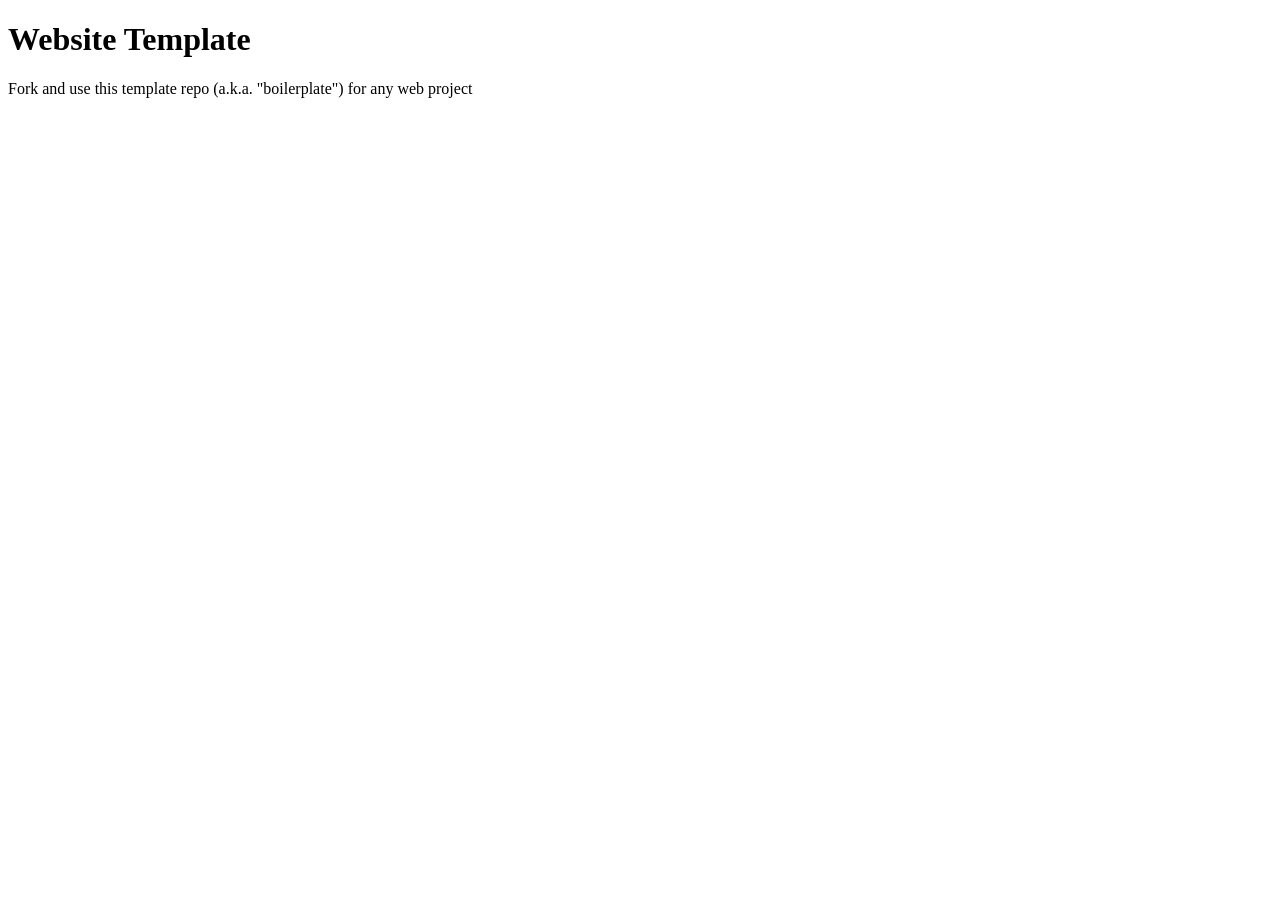
==== aboutme.html @ 56e879af "first start" ====
<!doctype html>
<html lang="en">
<head>
	<meta charset="utf-8">
	<meta name="viewport" content="width=device-width, initial-scale=1.0">
	<title>Website Template (Please update for full credit)</title>
	<link rel="stylesheet" href="styles.css">
</head>
<body>

	<h1>Website Template</h1>
	<p>Fork and use this template repo (a.k.a. "boilerplate") for any web project</p>
	
</body>
</html>
---- styles.css ----
/* 
      .--..--..--..--..--..--.
    .' \  (`._   (_)     _   \
  .'    |  '._)         (_)  |
  \ _.')\      .----..---.   /
  |(_.'  |    /    .-\-.  \  |
  \     0|    |   ( O| O) | o|
   |  _  |  .--.____.'._.-.  |
   \ (_) | o         -` .-`  |
    |    \   |`-._ _ _ _ _\ /
    \    |   |  `. |_||_|   |
    | o  |    \_      \     |     -.   .-.
    |.-.  \     `--..-'   O |     `.`-' .'
  _.'  .' |     `-.-'      /-.__   ' .-'
.' `-.` '.|='=.='=.='=.='=|._/_ `-'.'
`-._  `.  |________/\_____|    `-.'
   .'   ).| '=' '='\/ '=' |
   `._.`  '---------------'
           //___\   //___\
             ||       ||
             ||_.-.   ||_.-.
            (_.--__) (_.--__)
       

 Insert all your glorious CSS styles below! */
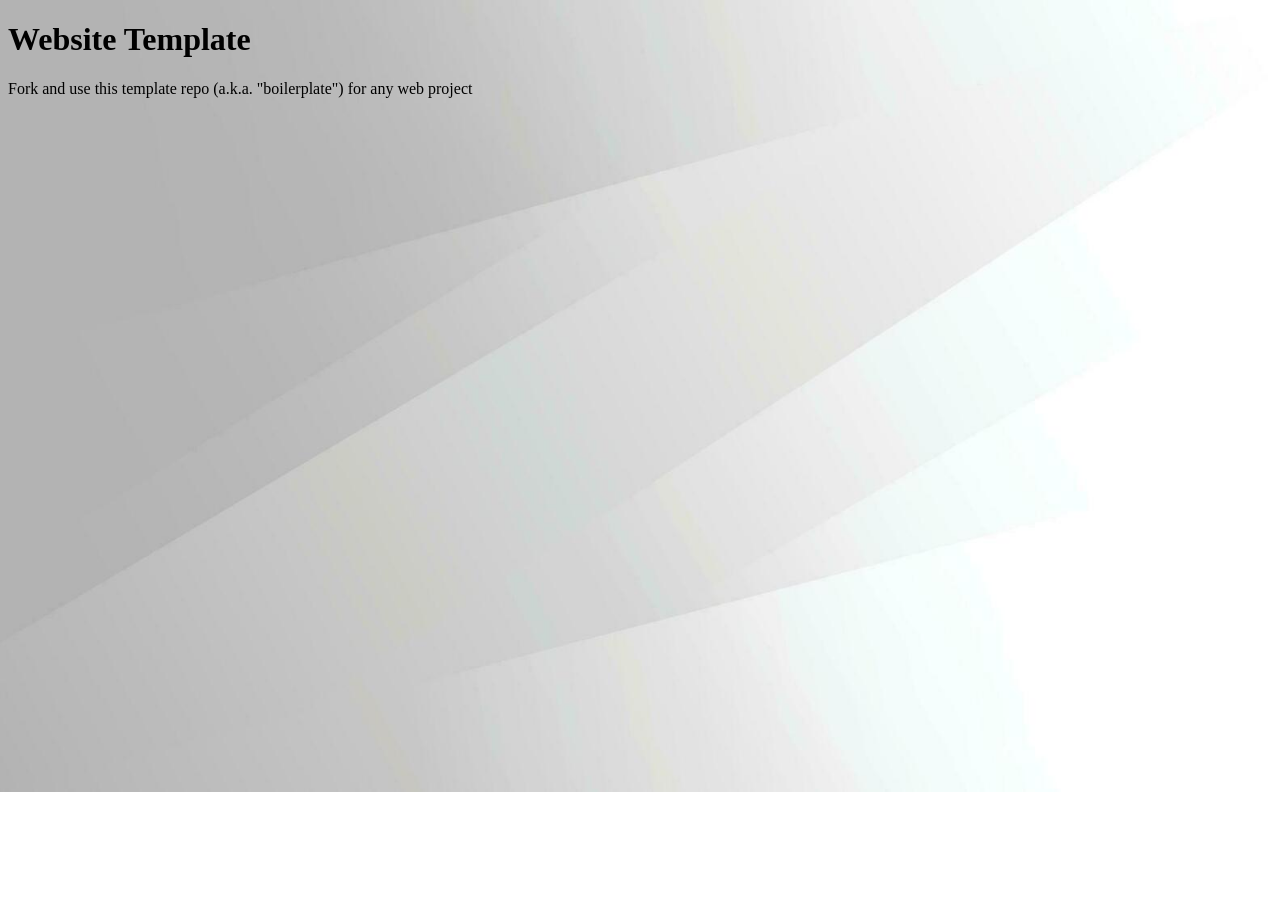
==== commit c2313d60: "test" ====
--- a/aboutme.html
+++ b/aboutme.html
@@ -3,7 +3,7 @@
 <head>
 	<meta charset="utf-8">
 	<meta name="viewport" content="width=device-width, initial-scale=1.0">
-	<title>Website Template (Please update for full credit)</title>
+	<title>About Me</title>
 	<link rel="stylesheet" href="styles.css">
 </head>
 <body>
--- a/styles.css
+++ b/styles.css
@@ -1,25 +1,34 @@
-/* 
-      .--..--..--..--..--..--.
-    .' \  (`._   (_)     _   \
-  .'    |  '._)         (_)  |
-  \ _.')\      .----..---.   /
-  |(_.'  |    /    .-\-.  \  |
-  \     0|    |   ( O| O) | o|
-   |  _  |  .--.____.'._.-.  |
-   \ (_) | o         -` .-`  |
-    |    \   |`-._ _ _ _ _\ /
-    \    |   |  `. |_||_|   |
-    | o  |    \_      \     |     -.   .-.
-    |.-.  \     `--..-'   O |     `.`-' .'
-  _.'  .' |     `-.-'      /-.__   ' .-'
-.' `-.` '.|='=.='=.='=.='=|._/_ `-'.'
-`-._  `.  |________/\_____|    `-.'
-   .'   ).| '=' '='\/ '=' |
-   `._.`  '---------------'
-           //___\   //___\
-             ||       ||
-             ||_.-.   ||_.-.
-            (_.--__) (_.--__)
-       
+/* fonts n stuff */
 
- Insert all your glorious CSS styles below! */
+/* alike-regular - latin */
+@font-face {
+  font-display: swap; /* Check https://developer.mozilla.org/en-US/docs/Web/CSS/@font-face/font-display for other options. */
+  font-family: 'Alike';
+  font-style: normal;
+  font-weight: 400;
+  src: url('./fonts/alike-v22-latin-regular.woff2') format('woff2'); /* Chrome 36+, Opera 23+, Firefox 39+, Safari 12+, iOS 10+ */
+}
+
+/* akshar-regular - latin */
+@font-face {
+  font-display: swap; /* Check https://developer.mozilla.org/en-US/docs/Web/CSS/@font-face/font-display for other options. */
+  font-family: 'Akshar';
+  font-style: normal;
+  font-weight: 400;
+  src: url('./fonts/akshar-v17-latin-regular.woff2') format('woff2'); /* Chrome 36+, Opera 23+, Firefox 39+, Safari 12+, iOS 10+ */
+}
+
+
+ body {
+  background-image: url(./images/backgroundgrey.jpg);
+  background-repeat: no-repeat;
+  background-size: cover;
+}
+
+h1 {
+  font-style: 'Alike';
+}
+
+p {
+  font-style: 'Akshar';
+}
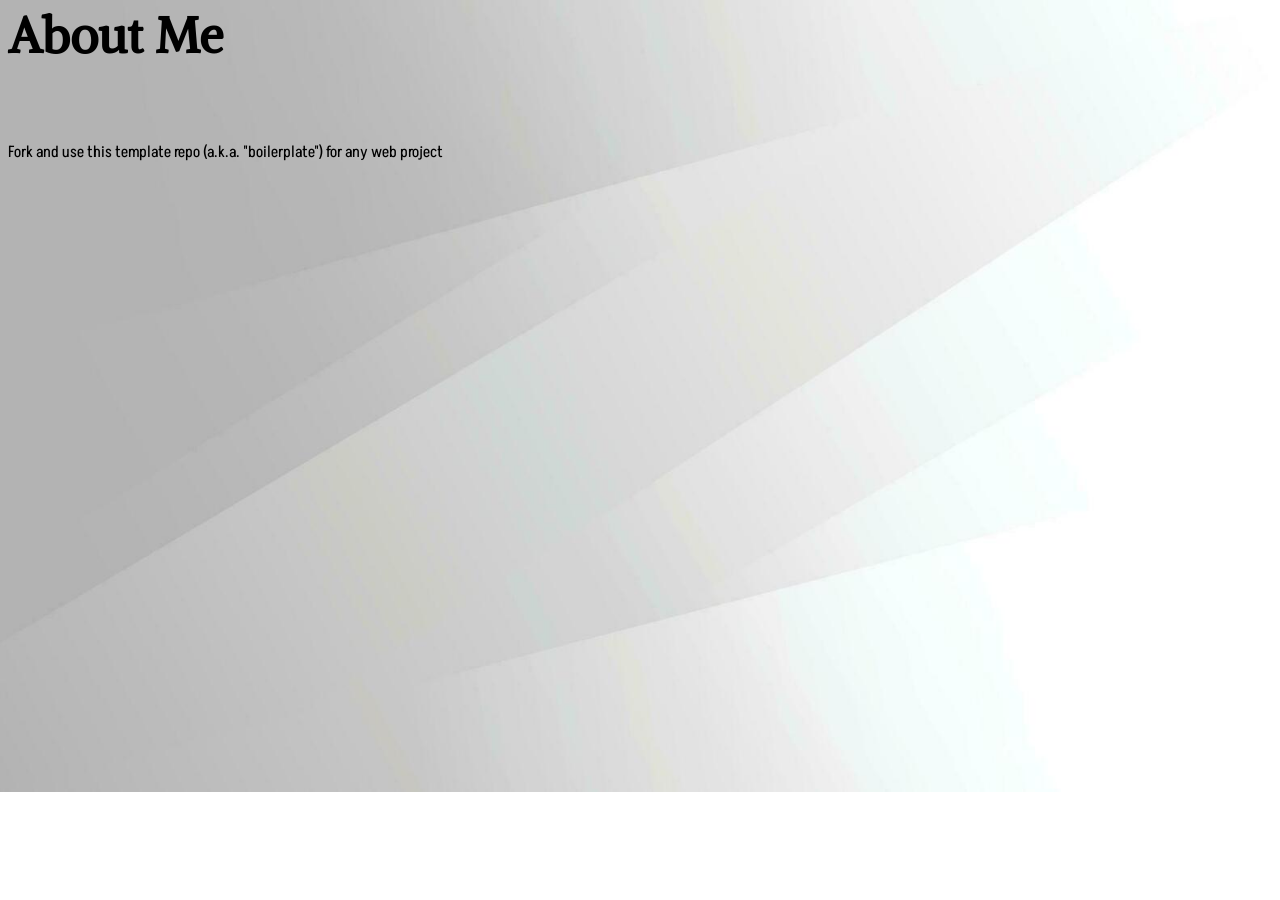
==== commit b24048f7: "uh yeah" ====
--- a/aboutme.html
+++ b/aboutme.html
@@ -8,7 +8,9 @@
 </head>
 <body>
 
-	<h1>Website Template</h1>
+	<h1>About Me</h1>
+
+	<img href="./images/me.jpg" id="me">
 	<p>Fork and use this template repo (a.k.a. "boilerplate") for any web project</p>
 	
 </body>
--- a/styles.css
+++ b/styles.css
@@ -25,10 +25,52 @@
   background-size: cover;
 }
 
-h1 {
-  font-style: 'Alike';
+html {font-size: 16px;}
+
+body {
+  font-family: 'Open Sans', sans-serif;
+  font-weight: false;
+  line-height: 1.65;
 }
 
 p {
-  font-style: 'Akshar';
+  font-family: 'Akshar';
+  font-size: 1em;
+}
+
+h1,
+h2,
+h3,
+h4,
+h5 {
+  font-family: 'Alike' 'Open Sans', sans-serif;
+  font-weight: true;
+  line-height: 1.15;
+}
+
+h1,
+.text-size-h1 {
+  font-family: 'Alike', sans-serif;
+  font-weight: 700;
+  margin-top: 0;
+  font-size: 3.05em;
+}
+
+h2,
+.text-size-h2 { font-size: 2.44em; }
+
+h3,
+.text-size-h3 { font-size: 1.95em; }
+
+h4,
+.text-size-h4 { font-size: 1.56em; }
+
+h5,
+.text-size-h5 { font-size: 1.25em; }
+
+.text-caption { font-size: 0.8em; }
+
+small,
+.text-small {
+  font-size: 0.64em;
 }
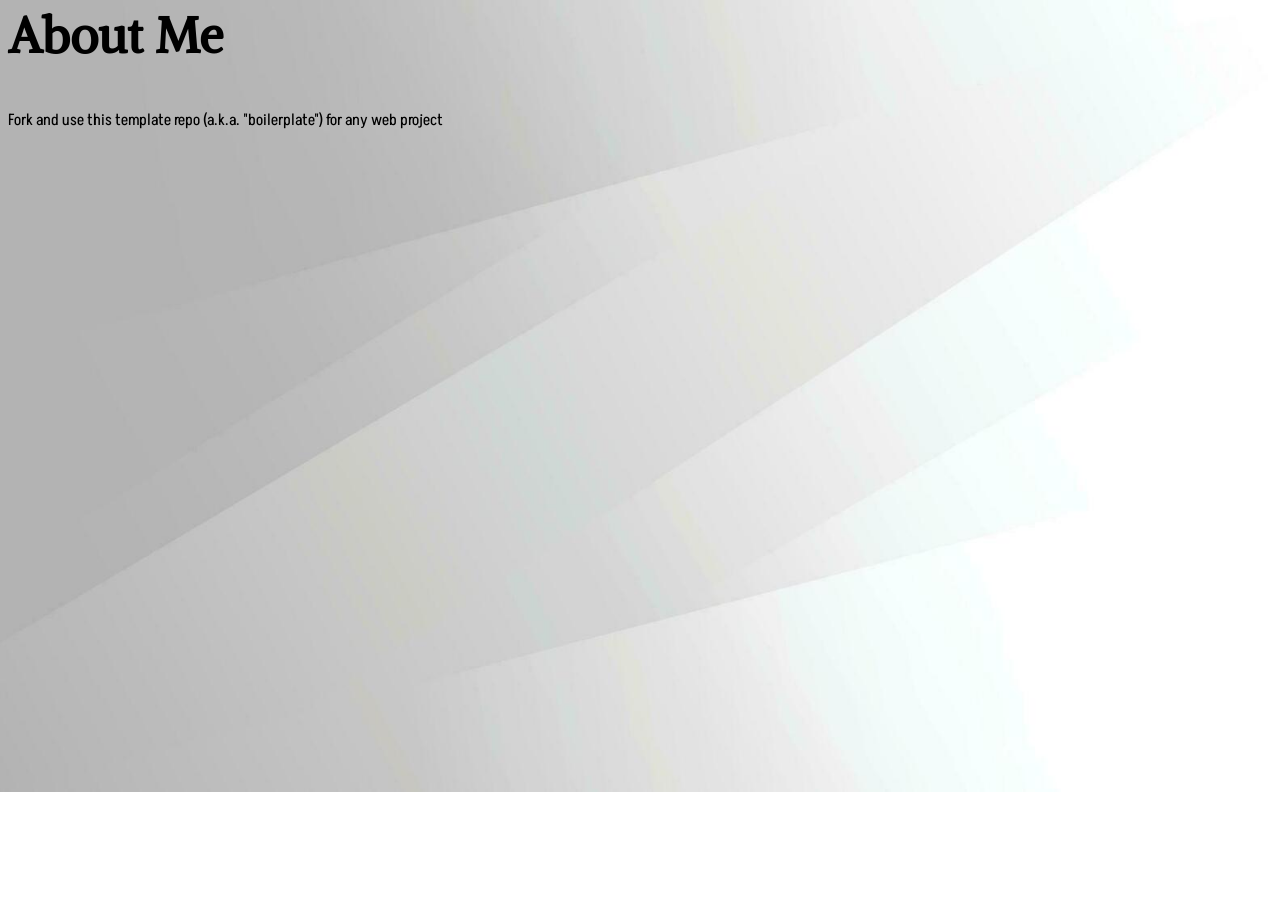
==== commit 9859eb65: "test" ====
--- a/aboutme.html
+++ b/aboutme.html
@@ -10,7 +10,7 @@
 
 	<h1>About Me</h1>
 
-	<img href="./images/me.jpg" id="me">
+	<img href="./images/me.jpg">
 	<p>Fork and use this template repo (a.k.a. "boilerplate") for any web project</p>
 	
 </body>
--- a/styles.css
+++ b/styles.css
@@ -46,6 +46,9 @@
   font-family: 'Alike' 'Open Sans', sans-serif;
   font-weight: true;
   line-height: 1.15;
+  padding-bottom: 0px;
+  border-bottom: 0px;
+  margin-bottom: 0px;
 }
 
 h1,
@@ -73,4 +76,51 @@
 small,
 .text-small {
   font-size: 0.64em;
+}
+
+.hello {
+  text-align: left;
+  padding-bottom: 200px;
+}
+
+.FlexContainer {
+  display: flex;
+  justify-content: space-between;
+  justify-content: center;
+  padding: 10px 20px;
+}
+
+.box {
+  display: block;
+  border-width: 3px;
+  padding-left: 100px;
+  padding-right: 100px;
+}
+
+a {
+  font-family: 'Akshar';
+  font-style: bold;
+  font-size: 30px;
+  color: darkslategrey;
+  text-decoration: none;
+}
+
+a:hover {
+  color: black;
+  transform: scale(1.5em);
+}
+
+.reach {
+  font-family: 'Akshar';
+  color: darkslategrey;
+  font-size: 1em;
+  text-decoration: none;
+}
+
+.indexh {
+  text-align: center;
+}
+
+.indexp {
+  text-align: center;
 }
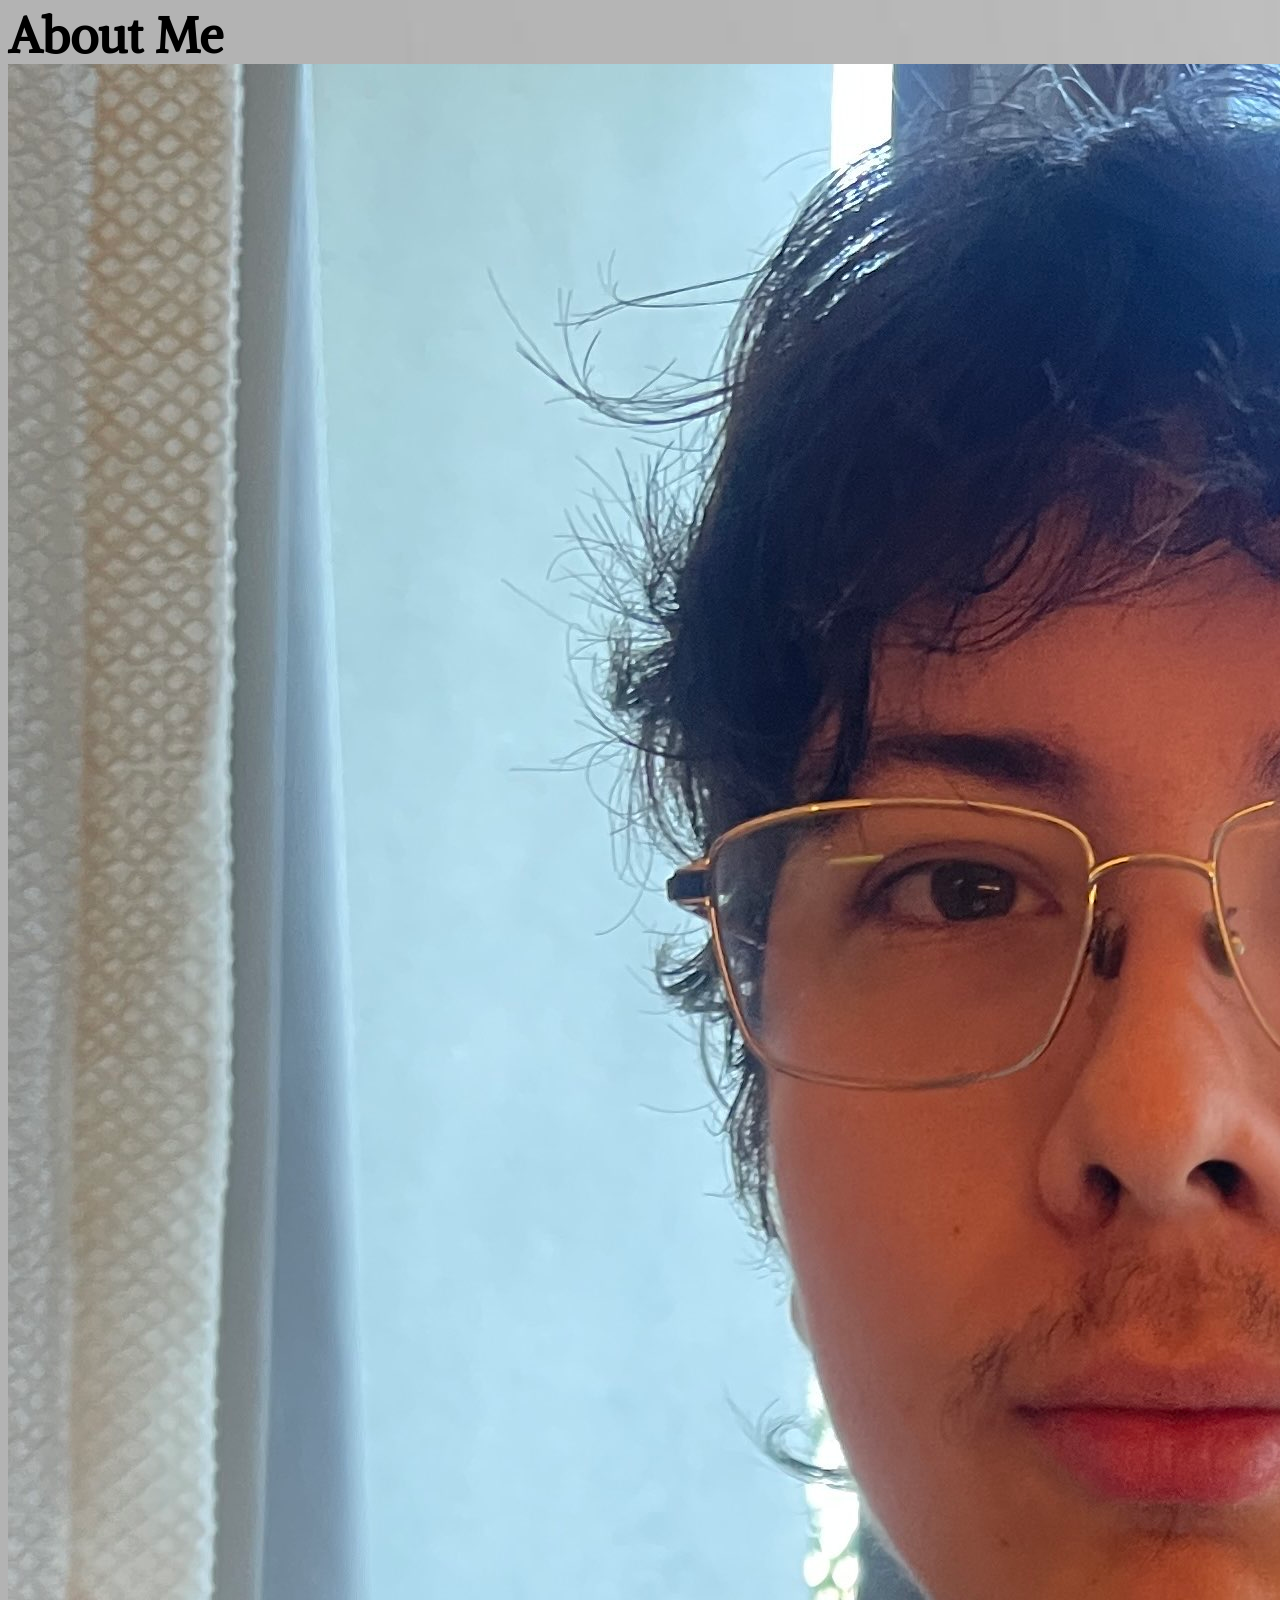
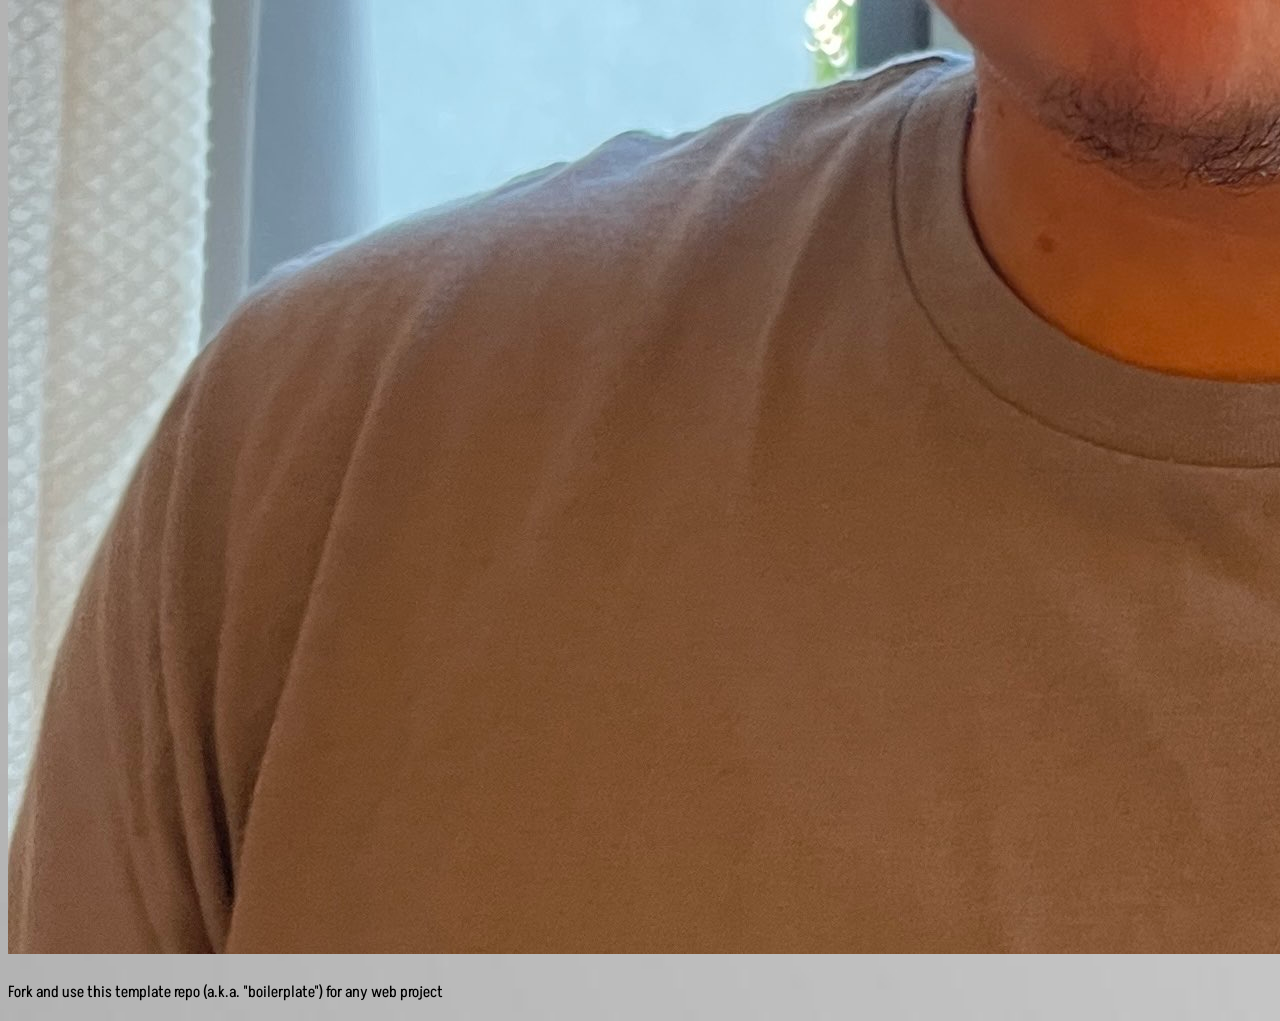
==== commit a725443b: "image" ====
--- a/aboutme.html
+++ b/aboutme.html
@@ -10,7 +10,7 @@
 
 	<h1>About Me</h1>
 
-	<img href="./images/me.jpg">
+	<img src="./images/me.jpg">
 	<p>Fork and use this template repo (a.k.a. "boilerplate") for any web project</p>
 	
 </body>
--- a/styles.css
+++ b/styles.css
@@ -78,10 +78,6 @@
   font-size: 0.64em;
 }
 
-.hello {
-  text-align: left;
-  padding-bottom: 200px;
-}
 
 .FlexContainer {
   display: flex;
@@ -117,10 +113,26 @@
   text-decoration: none;
 }
 
+.guitar {
+  float: left;
+  margin-right: 15px;
+  margin-bottom 15px;
+}
+
 .indexh {
   text-align: center;
 }
 
 .indexp {
   text-align: center;
+  padding-bottom: 200px;
+}
+
+.helloh {
+  text-align: right;
+}
+
+.hellop {
+  text-align: right;
+  padding-bottom: 200px;
 }
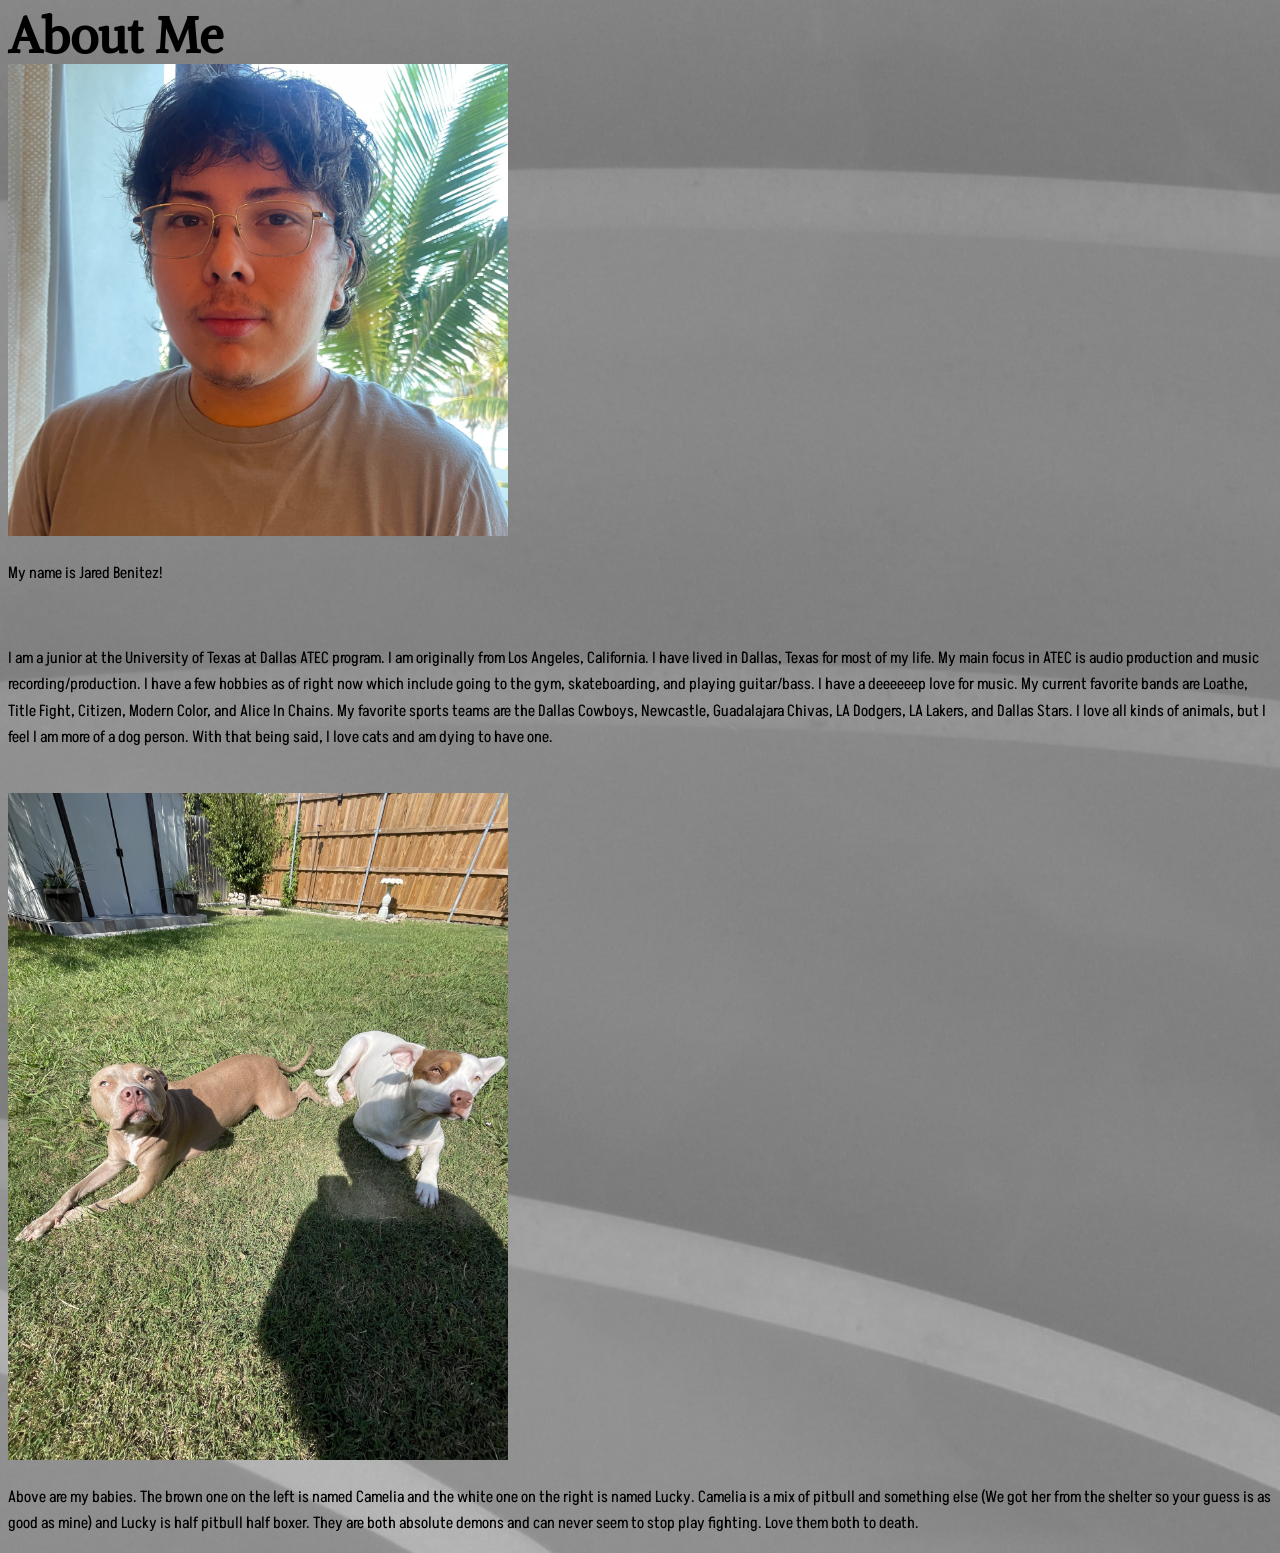
==== commit 659b1758: "about me" ====
--- a/aboutme.html
+++ b/aboutme.html
@@ -10,8 +10,13 @@
 
 	<h1>About Me</h1>
 
-	<img src="./images/me.jpg">
-	<p>Fork and use this template repo (a.k.a. "boilerplate") for any web project</p>
+		<img src="./images/me.jpg" width="500px">
+			<p>My name is Jared Benitez!</p> 
+		<br>
+			<p>I am a junior at the University of Texas at Dallas ATEC program. I am originally from Los Angeles, California. I have lived in Dallas, Texas for most of my life. My main focus in ATEC is audio production and music recording/production. I have a few hobbies as of right now which include going to the gym, skateboarding, and playing guitar/bass. I have a deeeeeep love for music. My current favorite bands are Loathe, Title Fight, Citizen, Modern Color, and Alice In Chains. My favorite sports teams are the Dallas Cowboys, Newcastle, Guadalajara Chivas, LA Dodgers, LA Lakers, and Dallas Stars. I love all kinds of animals, but I feel I am more of a dog person. With that being said, I love cats and am dying to have one.</p>
+		<br>
+		<img src="./images/babies.jpg" width="500px">
+		<p>Above are my babies. The brown one on the left is named Camelia and the white one on the right is named Lucky. Camelia is a mix of pitbull and something else (We got her from the shelter so your guess is as good as mine) and Lucky is half pitbull half boxer. They are both absolute demons and can never seem to stop play fighting. Love them both to death.</p>
 	
 </body>
 </html>
--- a/styles.css
+++ b/styles.css
@@ -20,7 +20,7 @@
 
 
  body {
-  background-image: url(./images/backgroundgrey.jpg);
+  background-image: url(./images/gray-curve-background.jpg);
   background-repeat: no-repeat;
   background-size: cover;
 }
@@ -116,11 +116,14 @@
 .guitar {
   float: left;
   margin-right: 15px;
-  margin-bottom 15px;
+  margin-bottom: 15px;
+  padding-left: 20px;
+  padding-top: 20px;
 }
 
 .indexh {
   text-align: center;
+  padding-top: 300px;
 }
 
 .indexp {
@@ -129,10 +132,24 @@
 }
 
 .helloh {
-  text-align: right;
+  text-align: center;
+  padding-top: 450px;
 }
 
 .hellop {
-  text-align: right;
-  padding-bottom: 200px;
+  text-align: center;
+  padding-bottom: 450px;
+}
+
+.guitars {
+  float: right;
+  margin-left: 15px;
+  margin-bottom: 15px;
+  padding-right: 20px;
+  padding-top: 20px;
+}
+
+.contact {
+  text-align: center;
+  
 }
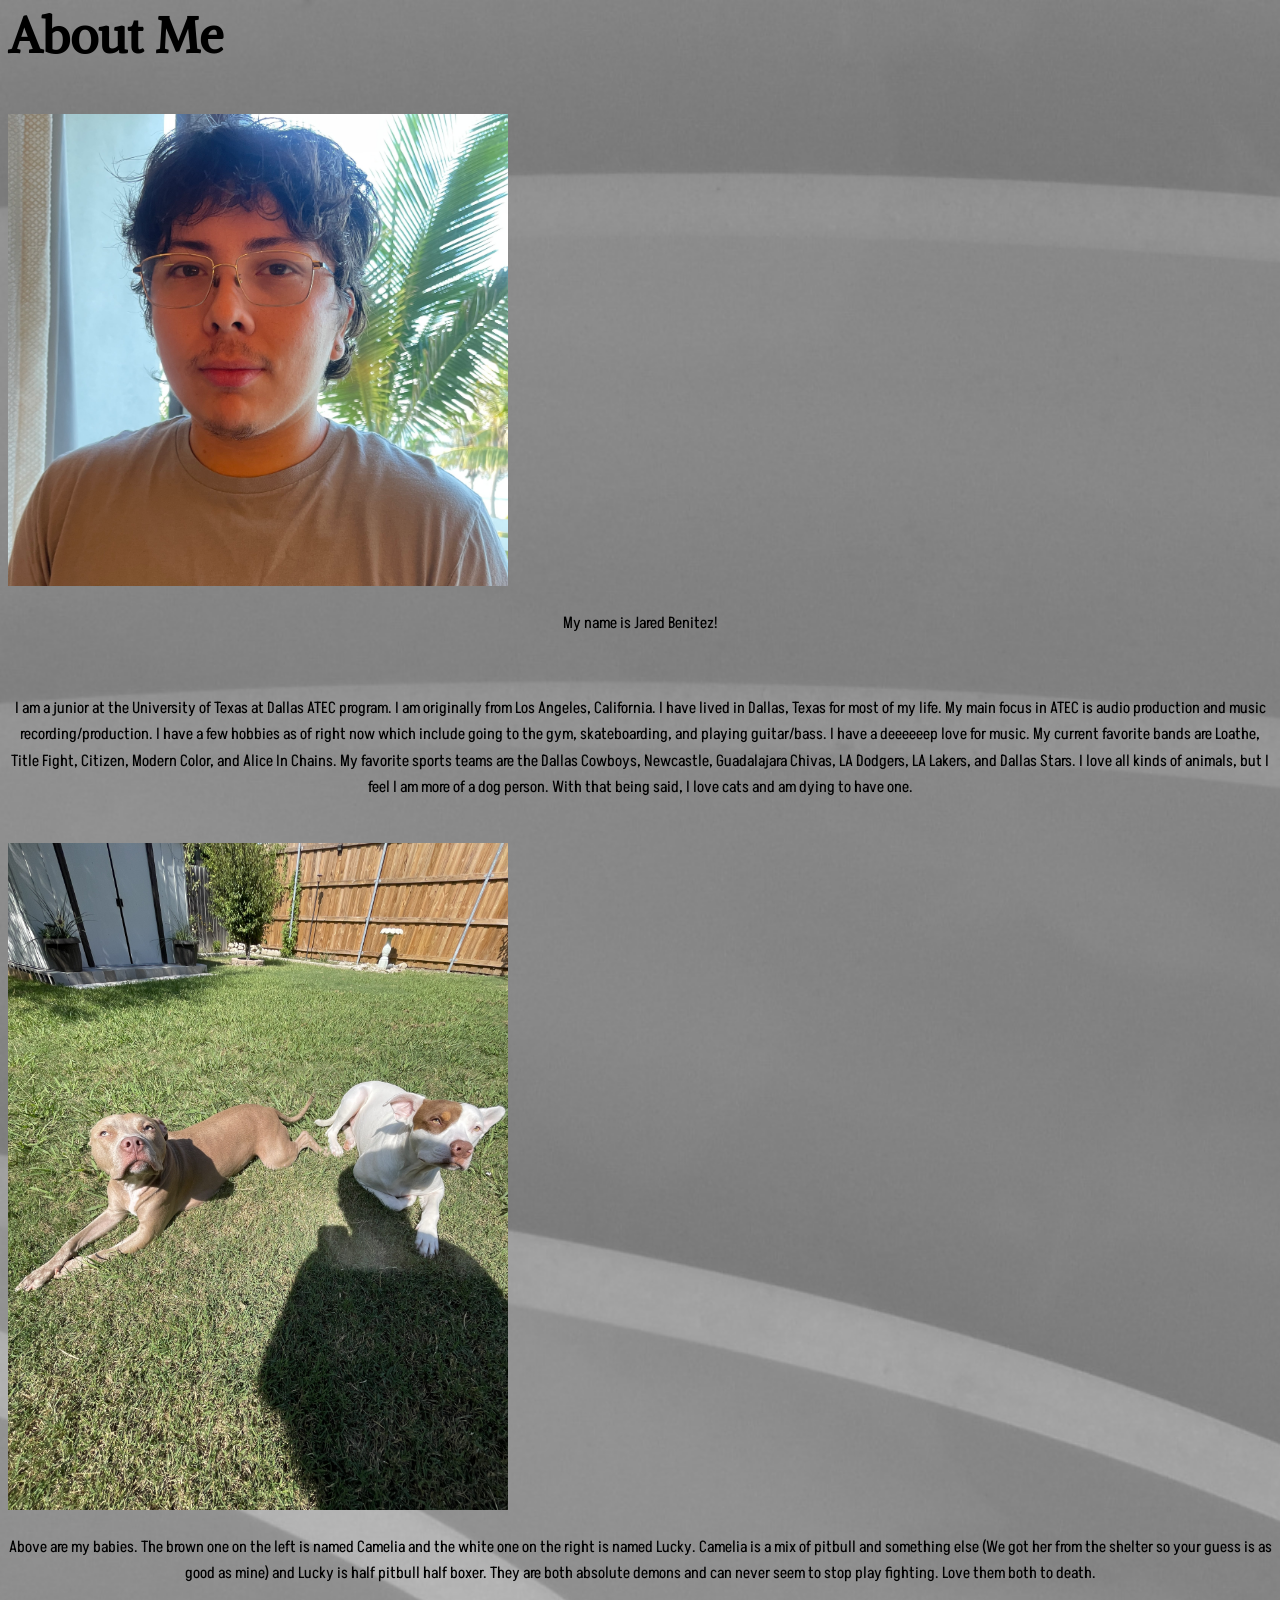
==== commit 0716db96: "aboutme fix" ====
--- a/aboutme.html
+++ b/aboutme.html
@@ -8,15 +8,15 @@
 </head>
 <body>
 
-	<h1>About Me</h1>
-
-		<img src="./images/me.jpg" width="500px">
-			<p>My name is Jared Benitez!</p> 
+	<h1 class="aboutmetitle">About Me</h1>
+		
+		<img src="./images/me.jpg" width="500px" class="aboutme">
+			<p class="aboutme">My name is Jared Benitez!</p> 
 		<br>
-			<p>I am a junior at the University of Texas at Dallas ATEC program. I am originally from Los Angeles, California. I have lived in Dallas, Texas for most of my life. My main focus in ATEC is audio production and music recording/production. I have a few hobbies as of right now which include going to the gym, skateboarding, and playing guitar/bass. I have a deeeeeep love for music. My current favorite bands are Loathe, Title Fight, Citizen, Modern Color, and Alice In Chains. My favorite sports teams are the Dallas Cowboys, Newcastle, Guadalajara Chivas, LA Dodgers, LA Lakers, and Dallas Stars. I love all kinds of animals, but I feel I am more of a dog person. With that being said, I love cats and am dying to have one.</p>
+			<p class="aboutme">I am a junior at the University of Texas at Dallas ATEC program. I am originally from Los Angeles, California. I have lived in Dallas, Texas for most of my life. My main focus in ATEC is audio production and music recording/production. I have a few hobbies as of right now which include going to the gym, skateboarding, and playing guitar/bass. I have a deeeeeep love for music. My current favorite bands are Loathe, Title Fight, Citizen, Modern Color, and Alice In Chains. My favorite sports teams are the Dallas Cowboys, Newcastle, Guadalajara Chivas, LA Dodgers, LA Lakers, and Dallas Stars. I love all kinds of animals, but I feel I am more of a dog person. With that being said, I love cats and am dying to have one.</p>
 		<br>
-		<img src="./images/babies.jpg" width="500px">
-		<p>Above are my babies. The brown one on the left is named Camelia and the white one on the right is named Lucky. Camelia is a mix of pitbull and something else (We got her from the shelter so your guess is as good as mine) and Lucky is half pitbull half boxer. They are both absolute demons and can never seem to stop play fighting. Love them both to death.</p>
+		<img src="./images/babies.jpg" width="500px" class="aboutme">
+		<p class="aboutme">Above are my babies. The brown one on the left is named Camelia and the white one on the right is named Lucky. Camelia is a mix of pitbull and something else (We got her from the shelter so your guess is as good as mine) and Lucky is half pitbull half boxer. They are both absolute demons and can never seem to stop play fighting. Love them both to death.</p>
 	
 </body>
 </html>
--- a/styles.css
+++ b/styles.css
@@ -151,5 +151,19 @@
 
 .contact {
   text-align: center;
-  
+}
+
+.footer {
+  text-align: center;
+}
+
+/*below is for about me page*/
+
+.aboutmetitle {
+  padding-bottom: 50px;
+}
+
+.aboutme {
+  justify-content: center;
+  text-align: center;
 }
